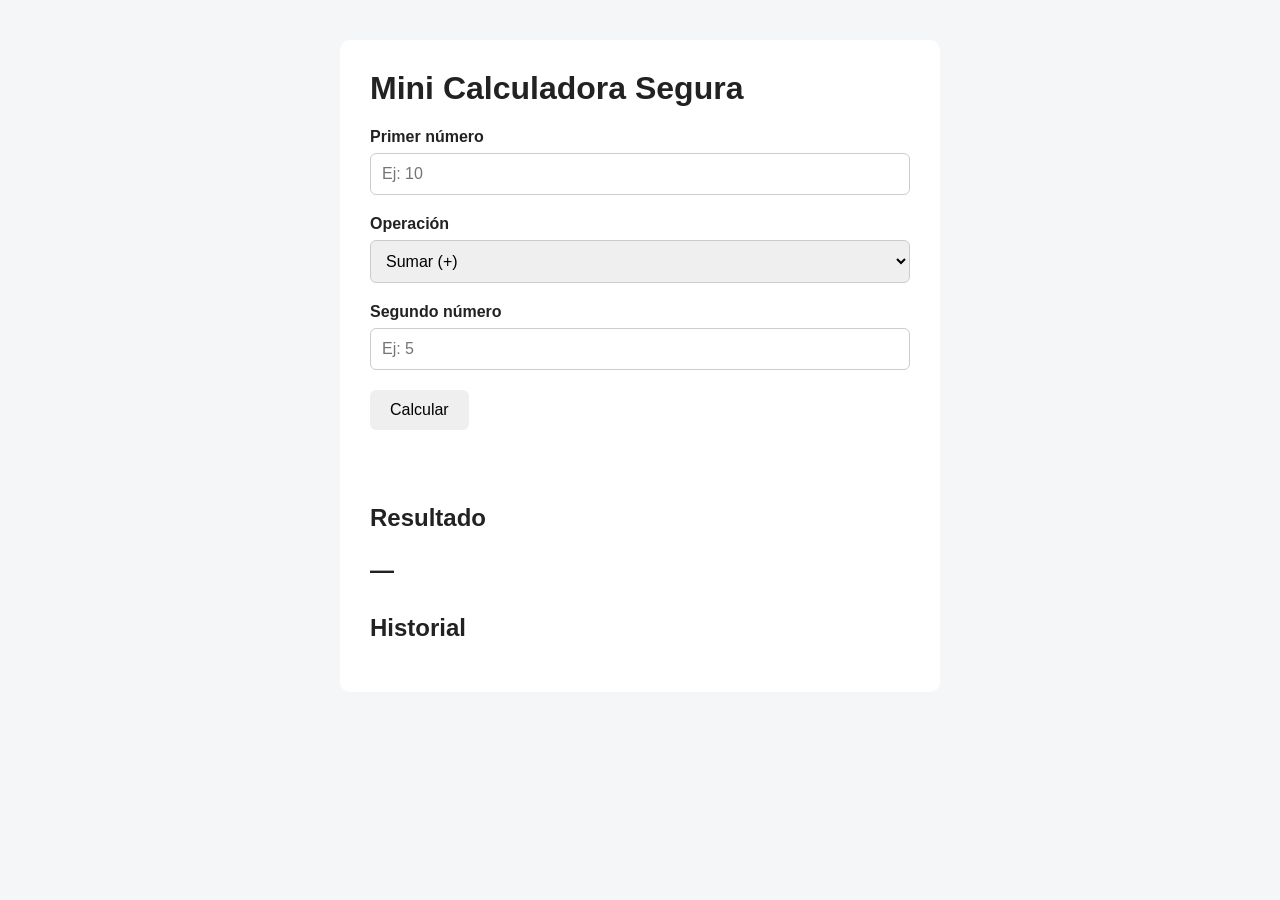
==== ex2-mini-calculadora-segura/index.html @ 90dfa40a "feat:se añade calculadora sgura" ====
<!DOCTYPE html>
<html lang="es">

<head>
    <meta charset="UTF-8">
    <meta name="viewport" content="width=device-width, initial-scale=1.0">

    <title>Mini Calculadora Segura</title>

    <link rel="stylesheet" href="styles.css">
</head>

<body>

    <main class="calculator-container">

        <h1>Mini Calculadora Segura</h1>

        <form id="calculatorForm">

            <div class="form-group">
                <label for="number1">
                    Primer número
                </label>

                <input
                    type="number"
                    id="number1"
                    step="any"
                    placeholder="Ej: 10"
                >
            </div>

            <div class="form-group">
                <label for="operation">
                    Operación
                </label>

                <select id="operation">
                    <option value="+">Sumar (+)</option>
                    <option value="-">Restar (-)</option>
                    <option value="*">Multiplicar (×)</option>
                    <option value="/">Dividir (÷)</option>
                </select>
            </div>

            <div class="form-group">
                <label for="number2">
                    Segundo número
                </label>

                <input
                    type="number"
                    id="number2"
                    step="any"
                    placeholder="Ej: 5"
                >
            </div>

            <button type="submit">
                Calcular
            </button>

        </form>

        <section id="message" class="message"></section>

        <section class="result-section">

            <h2>Resultado</h2>

            <p id="result">—</p>

        </section>

        <section class="history-section">

            <h2>Historial</h2>

            <ul id="historyList"></ul>

        </section>

    </main>

    <!-- jQuery -->
    <script src="https://code.jquery.com/jquery-3.7.1.min.js"></script>

    <!-- JavaScript -->
    <script src="app.js"></script>

</body>

</html>
---- ex2-mini-calculadora-segura/styles.css ----
* {
    box-sizing: border-box;
}

body {
    margin: 0;
    font-family: Arial, sans-serif;
    background-color: #f4f6f8;
    color: #222;
}

.calculator-container {
    width: 90%;
    max-width: 600px;
    margin: 40px auto;
    padding: 30px;
    background-color: white;
    border-radius: 10px;
}

h1 {
    margin-top: 0;
}

.form-group {
    margin-bottom: 20px;
}

.form-group label {
    display: block;
    margin-bottom: 7px;
    font-weight: bold;
}

.form-group input,
.form-group select {
    width: 100%;
    padding: 11px;
    border: 1px solid #ccc;
    border-radius: 6px;
    font-size: 16px;
}

button {
    padding: 11px 20px;
    border: none;
    border-radius: 6px;
    cursor: pointer;
    font-size: 16px;
}

.message {
    margin-top: 20px;
    min-height: 24px;
}

.error {
    color: #b00020;
    font-weight: bold;
}

.success {
    font-weight: bold;
}

.result-section,
.history-section {
    margin-top: 30px;
}

#result {
    font-size: 24px;
    font-weight: bold;
}

#historyList {
    padding-left: 20px;
}

#historyList li {
    margin-bottom: 10px;
}
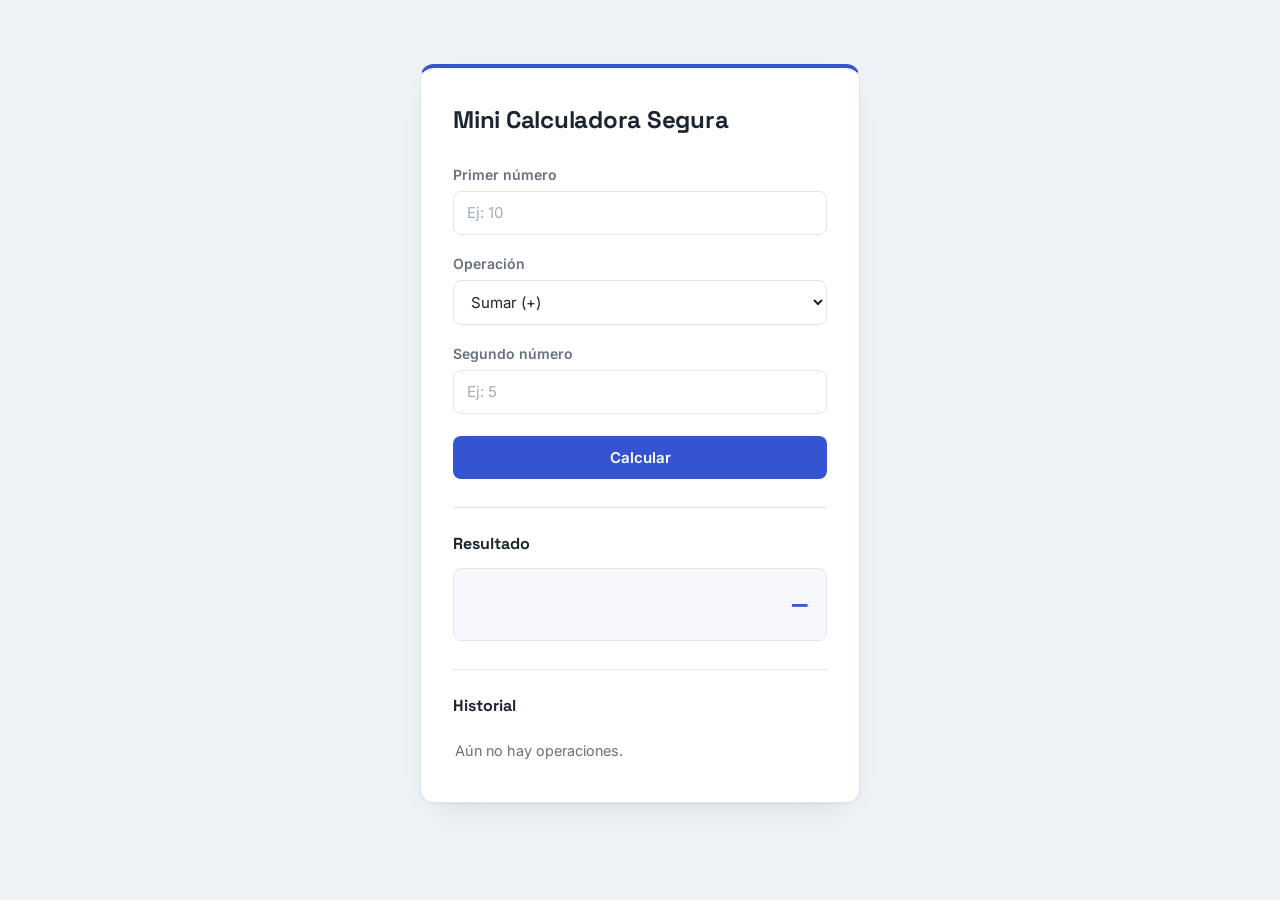
==== commit dd66f773: "ESTILOS" ====
--- a/ex2-mini-calculadora-segura/index.html
+++ b/ex2-mini-calculadora-segura/index.html
@@ -83,10 +83,8 @@
 
     </main>
 
-    <!-- jQuery -->
     <script src="https://code.jquery.com/jquery-3.7.1.min.js"></script>
-
-    <!-- JavaScript -->
+    
     <script src="app.js"></script>
 
 </body>
--- a/ex2-mini-calculadora-segura/styles.css
+++ b/ex2-mini-calculadora-segura/styles.css
@@ -1,82 +1,259 @@
+/* ==========================================================================
+   Mini Calculadora Segura — estilos
+   ========================================================================== */
+
+@import url('https://fonts.googleapis.com/css2?family=Space+Grotesk:wght@500;700&family=Inter:wght@400;500;600&family=JetBrains+Mono:wght@500;600&display=swap');
+
+:root {
+    --color-bg: #eef1f6;
+    --color-surface: #ffffff;
+    --color-border: #e1e6ee;
+    --color-text: #1b2430;
+    --color-text-muted: #66707e;
+    --color-accent: #3454d1;
+    --color-accent-hover: #2a44ad;
+    --color-accent-soft: #eef1fd;
+    --color-error: #b3261e;
+    --color-error-bg: #fbeaea;
+    --color-success: #1a7a4c;
+    --color-success-bg: #e9f6ee;
+
+    --font-display: 'Space Grotesk', 'Segoe UI', sans-serif;
+    --font-body: 'Inter', 'Segoe UI', sans-serif;
+    --font-mono: 'JetBrains Mono', 'Consolas', monospace;
+
+    --radius-md: 8px;
+    --radius-lg: 14px;
+    --shadow-card: 0 1px 2px rgba(20, 25, 40, 0.04), 0 12px 32px -16px rgba(20, 25, 40, 0.14);
+}
+
 * {
     box-sizing: border-box;
 }
 
 body {
     margin: 0;
-    font-family: Arial, sans-serif;
-    background-color: #f4f6f8;
-    color: #222;
+    padding: 24px;
+    font-family: var(--font-body);
+    background-color: var(--color-bg);
+    color: var(--color-text);
+    line-height: 1.5;
 }
 
 .calculator-container {
     width: 90%;
-    max-width: 600px;
+    max-width: 440px;
     margin: 40px auto;
-    padding: 30px;
-    background-color: white;
-    border-radius: 10px;
+    padding: 34px 32px 30px;
+    background-color: var(--color-surface);
+    border: 1px solid var(--color-border);
+    border-top: 4px solid var(--color-accent);
+    border-radius: var(--radius-lg);
+    box-shadow: var(--shadow-card);
 }
 
 h1 {
-    margin-top: 0;
-}
+    margin: 0 0 26px;
+    font-family: var(--font-display);
+    font-size: 1.5rem;
+    font-weight: 700;
+    letter-spacing: -0.01em;
+    color: var(--color-text);
+}
+
+h2 {
+    margin: 0 0 12px;
+    font-family: var(--font-display);
+    font-size: 1rem;
+    font-weight: 700;
+    color: var(--color-text);
+}
+
+/* ---------- Formulario ---------- */
 
 .form-group {
-    margin-bottom: 20px;
+    margin-bottom: 18px;
 }
 
 .form-group label {
     display: block;
-    margin-bottom: 7px;
-    font-weight: bold;
+    margin-bottom: 6px;
+    font-size: 0.875rem;
+    font-weight: 600;
+    color: var(--color-text-muted);
 }
 
 .form-group input,
 .form-group select {
     width: 100%;
-    padding: 11px;
-    border: 1px solid #ccc;
-    border-radius: 6px;
-    font-size: 16px;
-}
+    padding: 11px 13px;
+    background-color: var(--color-surface);
+    border: 1.5px solid var(--color-border);
+    border-radius: var(--radius-md);
+    font-family: var(--font-mono);
+    font-size: 15px;
+    color: var(--color-text);
+    transition: border-color 0.15s ease, box-shadow 0.15s ease;
+}
+
+.form-group select {
+    font-family: var(--font-body);
+    cursor: pointer;
+}
+
+.form-group input::placeholder {
+    font-family: var(--font-body);
+    color: #a3acba;
+}
+
+.form-group input:hover,
+.form-group select:hover {
+    border-color: #c3cbd9;
+}
+
+.form-group input:focus,
+.form-group select:focus {
+    outline: none;
+    border-color: var(--color-accent);
+    box-shadow: 0 0 0 3px var(--color-accent-soft);
+}
+
+/* ---------- Botón ---------- */
 
 button {
-    padding: 11px 20px;
+    width: 100%;
+    padding: 12px 20px;
+    margin-top: 4px;
+    background-color: var(--color-accent);
+    color: #ffffff;
     border: none;
-    border-radius: 6px;
+    border-radius: var(--radius-md);
+    font-family: var(--font-body);
+    font-size: 15px;
+    font-weight: 600;
     cursor: pointer;
-    font-size: 16px;
-}
+    transition: background-color 0.15s ease, transform 0.1s ease;
+}
+
+button:hover {
+    background-color: var(--color-accent-hover);
+}
+
+button:active {
+    transform: translateY(1px);
+}
+
+button:focus-visible {
+    outline: 2px solid var(--color-accent);
+    outline-offset: 2px;
+}
+
+/* ---------- Mensajes ---------- */
 
 .message {
-    margin-top: 20px;
+    margin-top: 18px;
     min-height: 24px;
 }
 
+.message:empty {
+    margin-top: 0;
+    min-height: 0;
+}
+
+.error,
+.success {
+    display: inline-block;
+    padding: 9px 14px;
+    border-radius: var(--radius-md);
+    font-size: 0.9rem;
+    font-weight: 600;
+}
+
 .error {
-    color: #b00020;
-    font-weight: bold;
+    color: var(--color-error);
+    background-color: var(--color-error-bg);
 }
 
 .success {
-    font-weight: bold;
-}
+    color: var(--color-success);
+    background-color: var(--color-success-bg);
+}
+
+/* ---------- Resultado ---------- */
 
 .result-section,
 .history-section {
-    margin-top: 30px;
+    margin-top: 28px;
+    padding-top: 24px;
+    border-top: 1px solid var(--color-border);
 }
 
 #result {
-    font-size: 24px;
-    font-weight: bold;
-}
+    margin: 0;
+    padding: 16px 18px;
+    background-color: #f6f8fc;
+    border: 1px solid var(--color-border);
+    border-radius: var(--radius-md);
+    font-family: var(--font-mono);
+    font-size: 26px;
+    font-weight: 600;
+    color: var(--color-accent);
+    text-align: right;
+    word-break: break-all;
+}
+
+/* ---------- Historial ---------- */
 
 #historyList {
-    padding-left: 20px;
+    list-style: none;
+    margin: 0;
+    padding: 0;
 }
 
 #historyList li {
-    margin-bottom: 10px;
+    padding: 10px 12px;
+    margin-bottom: 8px;
+    border-left: 3px solid var(--color-border);
+    border-radius: 0 var(--radius-md) var(--radius-md) 0;
+    background-color: #fafbfd;
+    font-family: var(--font-mono);
+    font-size: 0.9rem;
+    color: var(--color-text);
+    transition: border-color 0.15s ease, background-color 0.15s ease;
+}
+
+#historyList li:hover {
+    border-left-color: var(--color-accent);
+    background-color: var(--color-accent-soft);
+}
+
+#historyList:empty::after {
+    content: 'Aún no hay operaciones.';
+    display: block;
+    padding: 10px 2px;
+    font-family: var(--font-body);
+    font-size: 0.9rem;
+    color: var(--color-text-muted);
+}
+
+/* ---------- Responsive ---------- */
+
+@media (max-width: 480px) {
+    .calculator-container {
+        width: 100%;
+        margin: 16px auto;
+        padding: 26px 20px;
+    }
+
+    #result {
+        font-size: 22px;
+    }
+}
+
+/* ---------- Accesibilidad ---------- */
+
+@media (prefers-reduced-motion: reduce) {
+    * {
+        transition: none !important;
+    }
 }
